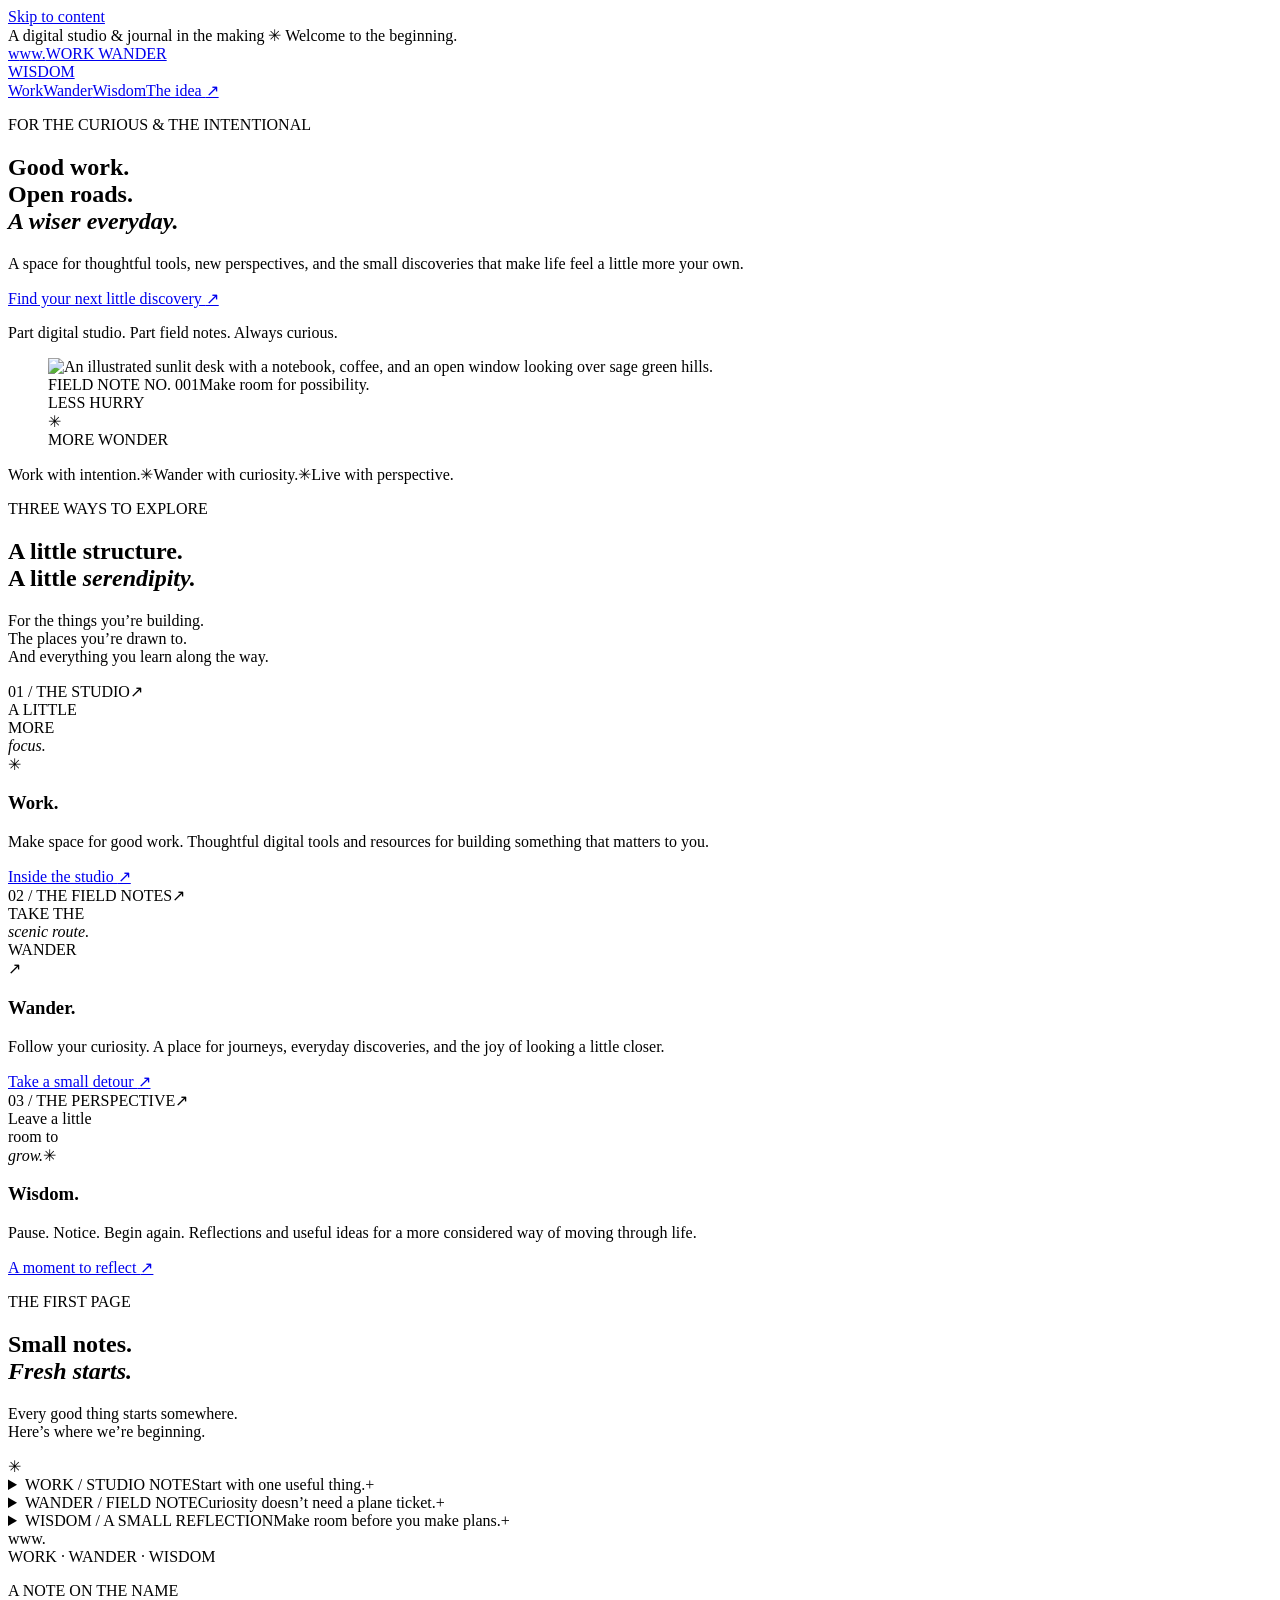
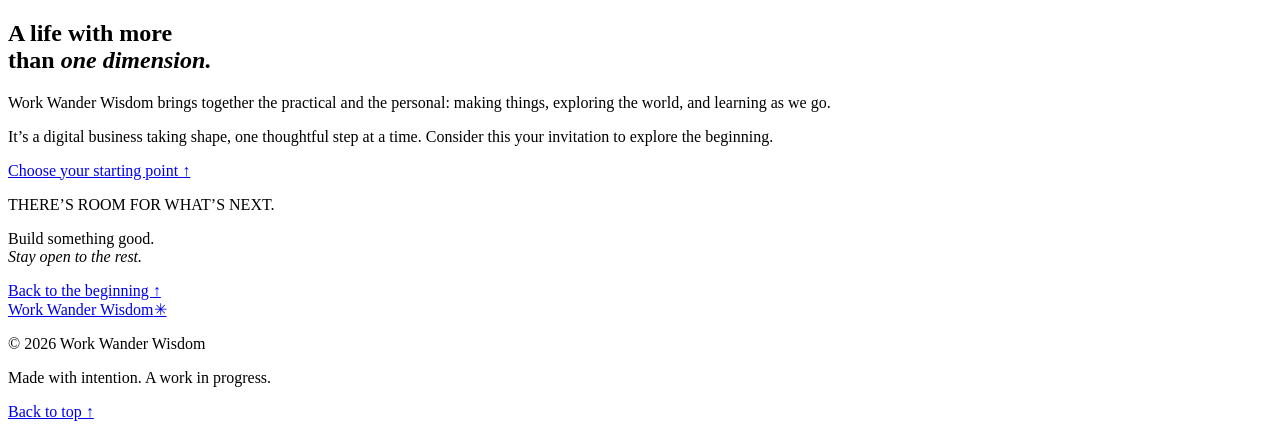
==== public/index.html @ 5a42ed20 "Prepare WWW website and scoped Firebase Hosting automation" ====
<!doctype html>
<html lang="en">
<head>
  <meta charset="utf-8">
  <meta name="viewport" content="width=device-width, initial-scale=1">
  <meta name="theme-color" content="#f7f4eb">
  <meta name="description" content="Work Wander Wisdom is a digital studio and journal in the making. Thoughtful tools, curious journeys, and ideas for a more intentional everyday.">
  <meta property="og:title" content="Work Wander Wisdom — Make room for possibility">
  <meta property="og:description" content="A digital studio. A curious journal. A little more room for a life well lived.">
  <meta property="og:type" content="website">
  <title>Work Wander Wisdom — Make room for possibility</title>
  <link rel="icon" href="/assets/favicon.svg" type="image/svg+xml">
  <link rel="stylesheet" href="/styles.css">
</head>
<body>
  <a class="skip-link" href="#main">Skip to content</a>
  <div class="announcement">A digital studio &amp; journal in the making <span aria-hidden="true">✳</span> Welcome to the beginning.</div>
  <header class="site-header wrap">
    <a class="brand" href="/" aria-label="Work Wander Wisdom home"><span class="brand-mark" aria-hidden="true">w<span>w</span>w.</span><span class="brand-name">WORK WANDER<br>WISDOM</span></a>
    <nav aria-label="Main navigation"><a href="#work">Work</a><a href="#wander">Wander</a><a href="#wisdom">Wisdom</a><a class="nav-about" href="#about">The idea <span aria-hidden="true">↗</span></a></nav>
  </header>
  <main id="main">
    <section class="hero wrap" aria-labelledby="hero-title">
      <div class="hero-copy">
        <p class="eyebrow"><span class="little-line" aria-hidden="true"></span> FOR THE CURIOUS &amp; THE INTENTIONAL</p>
        <h1 id="hero-title">Good work.<br>Open roads.<br><em>A wiser everyday.</em></h1>
        <p class="hero-description">A space for thoughtful tools, new perspectives, and the small discoveries that make life feel a little more your own.</p>
        <a class="button" href="#explore">Find your next little discovery <span aria-hidden="true">↗</span></a>
        <p class="hero-footnote">Part digital studio. Part field notes. Always curious.</p>
      </div>
      <figure class="hero-art">
        <img src="/assets/room-for-possibility.svg" width="600" height="670" alt="An illustrated sunlit desk with a notebook, coffee, and an open window looking over sage green hills.">
        <figcaption><span>FIELD NOTE NO. 001</span><span>Make room for possibility.</span></figcaption>
        <span class="art-stamp" aria-hidden="true">LESS HURRY<br><span>✳</span><br>MORE WONDER</span>
      </figure>
    </section>
    <div class="manifesto-strip"><div class="wrap"><span>Work with intention.</span><span aria-hidden="true">✳</span><span>Wander with curiosity.</span><span aria-hidden="true">✳</span><span>Live with perspective.</span></div></div>
    <section id="explore" class="explore wrap" aria-labelledby="explore-title">
      <div class="section-heading"><div><p class="eyebrow">THREE WAYS TO EXPLORE</p><h2 id="explore-title">A little structure.<br>A little <em>serendipity.</em></h2></div><p>For the things you’re building.<br>The places you’re drawn to.<br>And everything you learn along the way.</p></div>
      <div class="pillar-grid">
        <article id="work" class="pillar work">
          <div class="pillar-top"><span>01 / THE STUDIO</span><span aria-hidden="true">↗</span></div>
          <div class="pillar-illustration work-illustration" aria-hidden="true"><div class="paper paper-back"></div><div class="paper paper-front"><span>A LITTLE<br>MORE<br><i>focus.</i></span><div class="paper-lines"></div></div><span class="sunburst">✳</span></div>
          <div class="pillar-body"><h3>Work<span>.</span></h3><p>Make space for good work. Thoughtful digital tools and resources for building something that matters to you.</p><a class="text-link" href="#studio-note">Inside the studio <span aria-hidden="true">↗</span></a></div>
        </article>
        <article id="wander" class="pillar wander">
          <div class="pillar-top"><span>02 / THE FIELD NOTES</span><span aria-hidden="true">↗</span></div>
          <div class="pillar-illustration wander-illustration" aria-hidden="true"><div class="postcard"><span>TAKE THE<br><i>scenic route.</i></span><div class="postcard-sun"></div><div class="hill hill-back"></div><div class="hill hill-front"></div></div><span class="postmark">WANDER<br>↗</span></div>
          <div class="pillar-body"><h3>Wander<span>.</span></h3><p>Follow your curiosity. A place for journeys, everyday discoveries, and the joy of looking a little closer.</p><a class="text-link" href="#field-note">Take a small detour <span aria-hidden="true">↗</span></a></div>
        </article>
        <article id="wisdom" class="pillar wisdom">
          <div class="pillar-top"><span>03 / THE PERSPECTIVE</span><span aria-hidden="true">↗</span></div>
          <div class="pillar-illustration wisdom-illustration" aria-hidden="true"><div class="wisdom-circle"></div><div class="quote-paper"><span>Leave a little<br>room to<br><i>grow.</i></span><span class="quote-star">✳</span></div></div>
          <div class="pillar-body"><h3>Wisdom<span>.</span></h3><p>Pause. Notice. Begin again. Reflections and useful ideas for a more considered way of moving through life.</p><a class="text-link" href="#perspective-note">A moment to reflect <span aria-hidden="true">↗</span></a></div>
        </article>
      </div>
    </section>
    <section class="notes-section" aria-labelledby="notes-title"><div class="wrap notes-layout">
      <div class="notes-intro"><p class="eyebrow">THE FIRST PAGE</p><h2 id="notes-title">Small notes.<br><em>Fresh starts.</em></h2><p>Every good thing starts somewhere.<br>Here’s where we’re beginning.</p><span class="notes-flower" aria-hidden="true">✳</span></div>
      <div class="notes-list">
        <details id="studio-note"><summary><span class="note-category">WORK / STUDIO NOTE</span><span class="note-title">Start with one useful thing.</span><span class="note-toggle" aria-hidden="true">+</span></summary><div class="note-content"><p>A good tool gives you a little time, clarity, or breathing room. That’s the starting point for this studio: simple digital resources shaped around everyday needs.</p><p>The studio is in its early days. New tools and resources will appear here as they’re ready.</p></div></details>
        <details id="field-note"><summary><span class="note-category">WANDER / FIELD NOTE</span><span class="note-title">Curiosity doesn’t need a plane ticket.</span><span class="note-toggle" aria-hidden="true">+</span></summary><div class="note-content"><p>Take a different street. Spend ten quiet minutes in a familiar neighbourhood. Look up from your usual route. Sometimes a small change of scene is enough to find a new perspective.</p><p>This space will grow into a collection of journeys and discoveries, both near and far.</p></div></details>
        <details id="perspective-note"><summary><span class="note-category">WISDOM / A SMALL REFLECTION</span><span class="note-title">Make room before you make plans.</span><span class="note-toggle" aria-hidden="true">+</span></summary><div class="note-content"><p>Before adding something to your day, ask what you can set down. A little space can make the next step easier to see.</p><p>A question to take with you: what would you like a little more room for?</p></div></details>
      </div>
    </div></section>
    <section id="about" class="about wrap" aria-labelledby="about-title"><div class="about-mark" aria-hidden="true">w<span>w</span>w.<div>WORK · WANDER · WISDOM</div></div><div><p class="eyebrow">A NOTE ON THE NAME</p><h2 id="about-title">A life with more<br>than <em>one dimension.</em></h2><p>Work Wander Wisdom brings together the practical and the personal: making things, exploring the world, and learning as we go.</p><p>It’s a digital business taking shape, one thoughtful step at a time. Consider this your invitation to explore the beginning.</p><a class="text-link" href="#explore">Choose your starting point <span aria-hidden="true">↑</span></a></div></section>
    <section class="closing"><div class="wrap"><p class="eyebrow">THERE’S ROOM FOR WHAT’S NEXT.</p><p>Build something good.<br><em>Stay open to the rest.</em></p><a class="button button-light" href="#main">Back to the beginning <span aria-hidden="true">↑</span></a></div></section>
  </main>
  <footer class="site-footer wrap"><a class="footer-wordmark" href="/">Work Wander Wisdom<span aria-hidden="true">✳</span></a><div class="footer-bottom"><p>© 2026 Work Wander Wisdom</p><p>Made with intention. A work in progress.</p><a href="#main">Back to top ↑</a></div></footer>
</body>
</html>
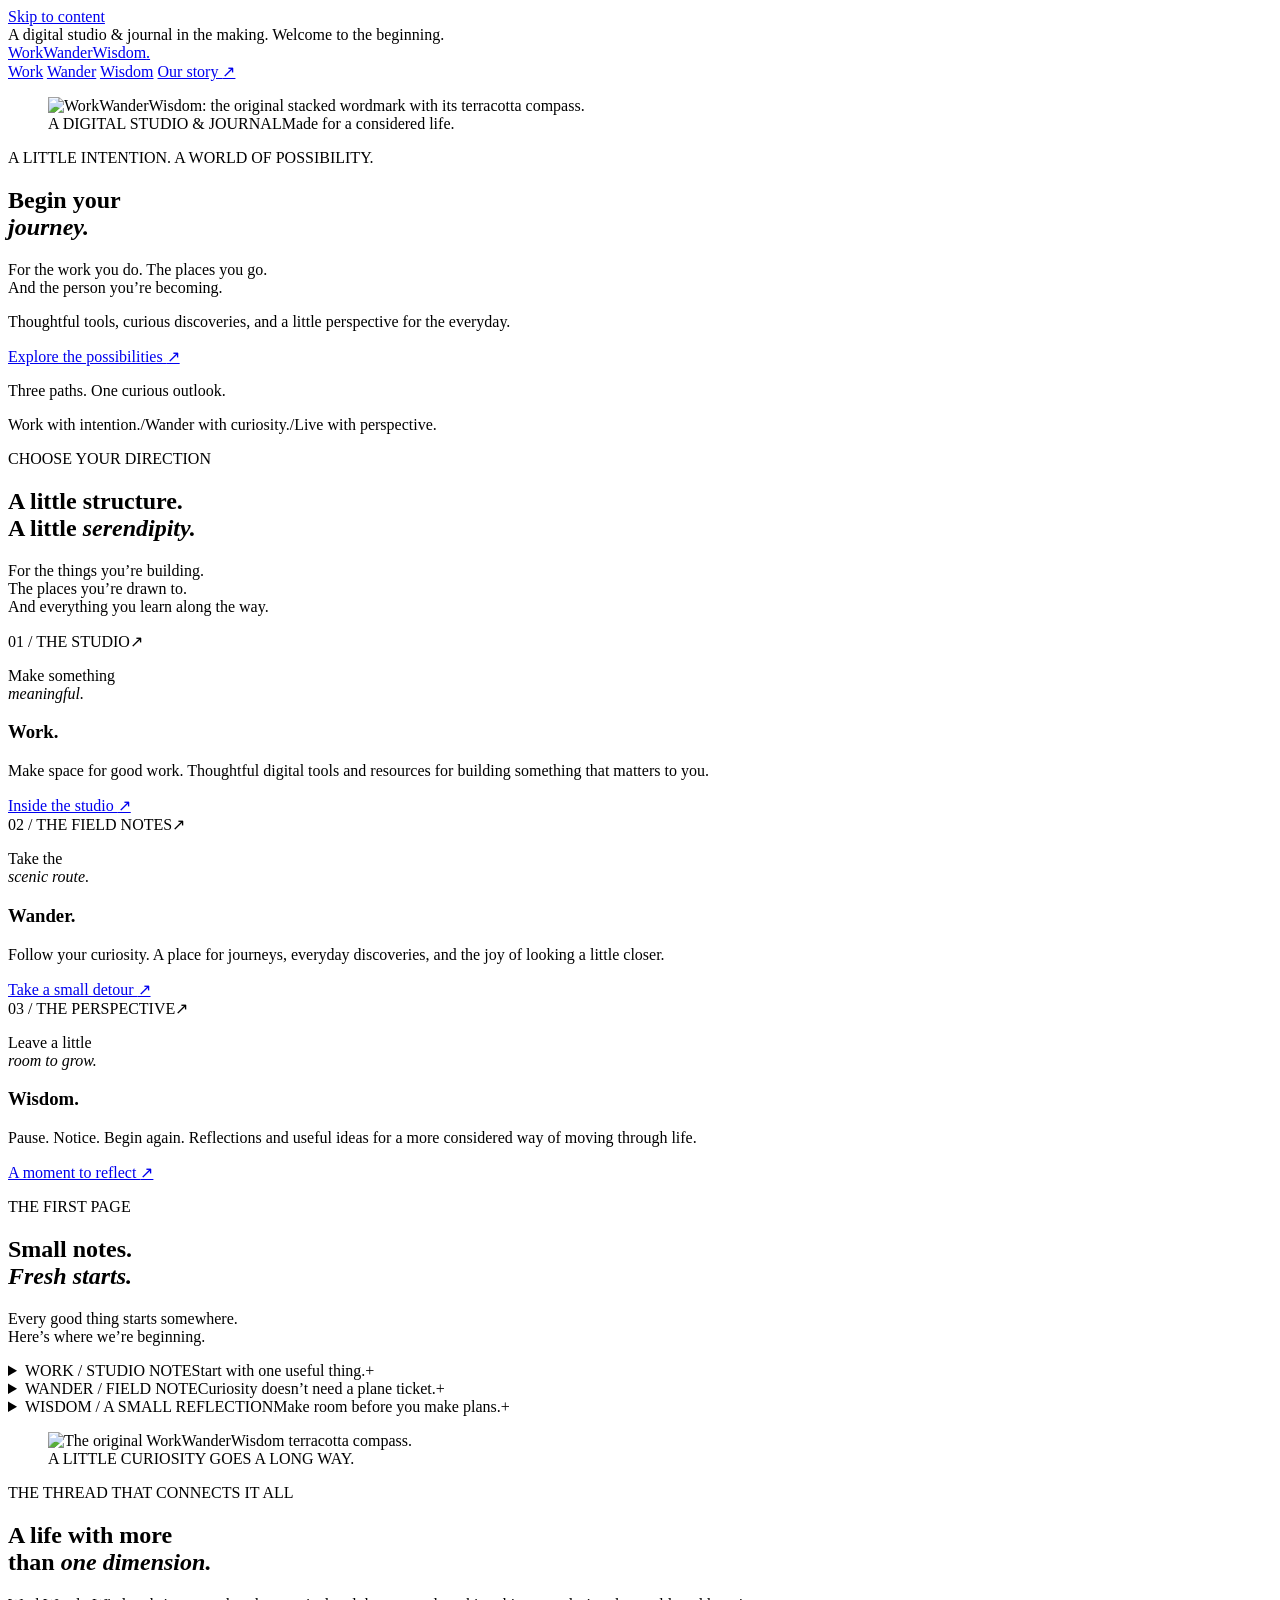
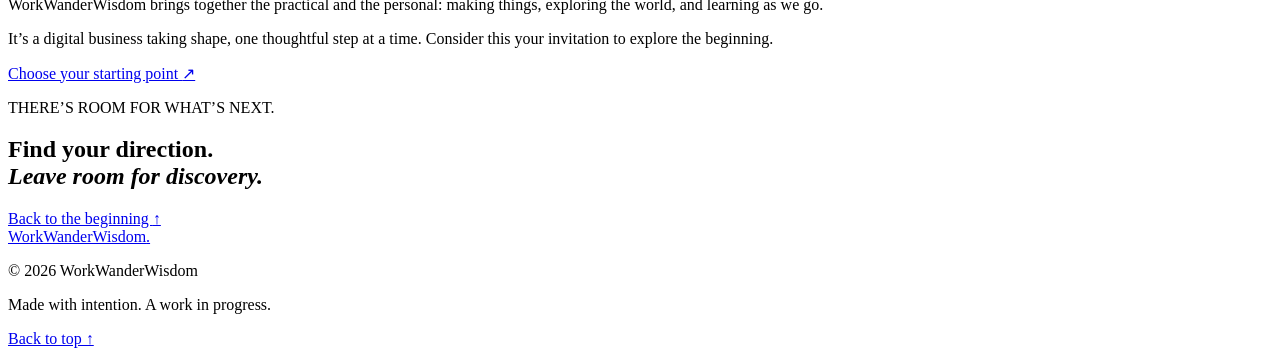
==== commit 3f317862: "Align WorkWanderWisdom design with official brand artwork" ====
--- a/public/index.html
+++ b/public/index.html
@@ -3,69 +3,82 @@
 <head>
   <meta charset="utf-8">
   <meta name="viewport" content="width=device-width, initial-scale=1">
-  <meta name="theme-color" content="#f7f4eb">
-  <meta name="description" content="Work Wander Wisdom is a digital studio and journal in the making. Thoughtful tools, curious journeys, and ideas for a more intentional everyday.">
-  <meta property="og:title" content="Work Wander Wisdom — Make room for possibility">
-  <meta property="og:description" content="A digital studio. A curious journal. A little more room for a life well lived.">
+  <meta name="theme-color" content="#faf5ed">
+  <meta name="description" content="WorkWanderWisdom is a digital studio and journal in the making. Thoughtful tools, curious journeys, and ideas for a more intentional everyday.">
+  <meta property="og:title" content="WorkWanderWisdom — Begin your journey">
+  <meta property="og:description" content="A digital studio. A curious journal. A considered approach to work, exploration, and everyday life.">
   <meta property="og:type" content="website">
-  <title>Work Wander Wisdom — Make room for possibility</title>
-  <link rel="icon" href="/assets/favicon.svg" type="image/svg+xml">
+  <title>WorkWanderWisdom — Begin your journey</title>
+  <link rel="icon" href="/assets/terracotta-compass.png" type="image/png">
   <link rel="stylesheet" href="/styles.css">
 </head>
 <body>
   <a class="skip-link" href="#main">Skip to content</a>
-  <div class="announcement">A digital studio &amp; journal in the making <span aria-hidden="true">✳</span> Welcome to the beginning.</div>
+  <div class="announcement">A digital studio &amp; journal in the making. <span>Welcome to the beginning.</span></div>
   <header class="site-header wrap">
-    <a class="brand" href="/" aria-label="Work Wander Wisdom home"><span class="brand-mark" aria-hidden="true">w<span>w</span>w.</span><span class="brand-name">WORK WANDER<br>WISDOM</span></a>
-    <nav aria-label="Main navigation"><a href="#work">Work</a><a href="#wander">Wander</a><a href="#wisdom">Wisdom</a><a class="nav-about" href="#about">The idea <span aria-hidden="true">↗</span></a></nav>
+    <a class="brand" href="/" aria-label="WorkWanderWisdom home">WorkWanderWisdom<span aria-hidden="true">.</span></a>
+    <nav aria-label="Main navigation">
+      <a href="#work">Work</a>
+      <a href="#wander">Wander</a>
+      <a href="#wisdom">Wisdom</a>
+      <a class="nav-about" href="#about">Our story <span aria-hidden="true">↗</span></a>
+    </nav>
   </header>
   <main id="main">
     <section class="hero wrap" aria-labelledby="hero-title">
+      <figure class="brand-presentation">
+        <img src="/assets/workwanderwisdom-logo.png" width="1024" height="1024" fetchpriority="high" alt="WorkWanderWisdom: the original stacked wordmark with its terracotta compass.">
+        <figcaption><span>A DIGITAL STUDIO &amp; JOURNAL</span><span>Made for a considered life.</span></figcaption>
+      </figure>
       <div class="hero-copy">
-        <p class="eyebrow"><span class="little-line" aria-hidden="true"></span> FOR THE CURIOUS &amp; THE INTENTIONAL</p>
-        <h1 id="hero-title">Good work.<br>Open roads.<br><em>A wiser everyday.</em></h1>
-        <p class="hero-description">A space for thoughtful tools, new perspectives, and the small discoveries that make life feel a little more your own.</p>
-        <a class="button" href="#explore">Find your next little discovery <span aria-hidden="true">↗</span></a>
-        <p class="hero-footnote">Part digital studio. Part field notes. Always curious.</p>
+        <p class="eyebrow">A LITTLE INTENTION. A WORLD OF POSSIBILITY.</p>
+        <h1 id="hero-title">Begin your<br><em>journey.</em></h1>
+        <p class="hero-description">For the work you do. The places you go.<br class="desktop-break"> And the person you’re becoming.</p>
+        <p class="hero-detail">Thoughtful tools, curious discoveries, and a little perspective for the everyday.</p>
+        <a class="button" href="#explore">Explore the possibilities <span aria-hidden="true">↗</span></a>
+        <p class="hero-footnote">Three paths. One curious outlook.</p>
       </div>
-      <figure class="hero-art">
-        <img src="/assets/room-for-possibility.svg" width="600" height="670" alt="An illustrated sunlit desk with a notebook, coffee, and an open window looking over sage green hills.">
-        <figcaption><span>FIELD NOTE NO. 001</span><span>Make room for possibility.</span></figcaption>
-        <span class="art-stamp" aria-hidden="true">LESS HURRY<br><span>✳</span><br>MORE WONDER</span>
-      </figure>
     </section>
-    <div class="manifesto-strip"><div class="wrap"><span>Work with intention.</span><span aria-hidden="true">✳</span><span>Wander with curiosity.</span><span aria-hidden="true">✳</span><span>Live with perspective.</span></div></div>
+    <div class="manifesto-strip"><div class="wrap"><span>Work with intention.</span><span class="separator" aria-hidden="true">/</span><span>Wander with curiosity.</span><span class="separator" aria-hidden="true">/</span><span>Live with perspective.</span></div></div>
     <section id="explore" class="explore wrap" aria-labelledby="explore-title">
-      <div class="section-heading"><div><p class="eyebrow">THREE WAYS TO EXPLORE</p><h2 id="explore-title">A little structure.<br>A little <em>serendipity.</em></h2></div><p>For the things you’re building.<br>The places you’re drawn to.<br>And everything you learn along the way.</p></div>
+      <div class="section-heading">
+        <div><p class="eyebrow">CHOOSE YOUR DIRECTION</p><h2 id="explore-title">A little structure.<br>A little <em>serendipity.</em></h2></div>
+        <p>For the things you’re building.<br>The places you’re drawn to.<br>And everything you learn along the way.</p>
+      </div>
       <div class="pillar-grid">
-        <article id="work" class="pillar work">
+        <article id="work" class="pillar">
           <div class="pillar-top"><span>01 / THE STUDIO</span><span aria-hidden="true">↗</span></div>
-          <div class="pillar-illustration work-illustration" aria-hidden="true"><div class="paper paper-back"></div><div class="paper paper-front"><span>A LITTLE<br>MORE<br><i>focus.</i></span><div class="paper-lines"></div></div><span class="sunburst">✳</span></div>
+          <p class="pillar-phrase">Make something<br><em>meaningful.</em></p>
           <div class="pillar-body"><h3>Work<span>.</span></h3><p>Make space for good work. Thoughtful digital tools and resources for building something that matters to you.</p><a class="text-link" href="#studio-note">Inside the studio <span aria-hidden="true">↗</span></a></div>
         </article>
-        <article id="wander" class="pillar wander">
+        <article id="wander" class="pillar">
           <div class="pillar-top"><span>02 / THE FIELD NOTES</span><span aria-hidden="true">↗</span></div>
-          <div class="pillar-illustration wander-illustration" aria-hidden="true"><div class="postcard"><span>TAKE THE<br><i>scenic route.</i></span><div class="postcard-sun"></div><div class="hill hill-back"></div><div class="hill hill-front"></div></div><span class="postmark">WANDER<br>↗</span></div>
+          <p class="pillar-phrase">Take the<br><em>scenic route.</em></p>
           <div class="pillar-body"><h3>Wander<span>.</span></h3><p>Follow your curiosity. A place for journeys, everyday discoveries, and the joy of looking a little closer.</p><a class="text-link" href="#field-note">Take a small detour <span aria-hidden="true">↗</span></a></div>
         </article>
-        <article id="wisdom" class="pillar wisdom">
+        <article id="wisdom" class="pillar">
           <div class="pillar-top"><span>03 / THE PERSPECTIVE</span><span aria-hidden="true">↗</span></div>
-          <div class="pillar-illustration wisdom-illustration" aria-hidden="true"><div class="wisdom-circle"></div><div class="quote-paper"><span>Leave a little<br>room to<br><i>grow.</i></span><span class="quote-star">✳</span></div></div>
+          <p class="pillar-phrase">Leave a little<br><em>room to grow.</em></p>
           <div class="pillar-body"><h3>Wisdom<span>.</span></h3><p>Pause. Notice. Begin again. Reflections and useful ideas for a more considered way of moving through life.</p><a class="text-link" href="#perspective-note">A moment to reflect <span aria-hidden="true">↗</span></a></div>
         </article>
       </div>
     </section>
-    <section class="notes-section" aria-labelledby="notes-title"><div class="wrap notes-layout">
-      <div class="notes-intro"><p class="eyebrow">THE FIRST PAGE</p><h2 id="notes-title">Small notes.<br><em>Fresh starts.</em></h2><p>Every good thing starts somewhere.<br>Here’s where we’re beginning.</p><span class="notes-flower" aria-hidden="true">✳</span></div>
-      <div class="notes-list">
-        <details id="studio-note"><summary><span class="note-category">WORK / STUDIO NOTE</span><span class="note-title">Start with one useful thing.</span><span class="note-toggle" aria-hidden="true">+</span></summary><div class="note-content"><p>A good tool gives you a little time, clarity, or breathing room. That’s the starting point for this studio: simple digital resources shaped around everyday needs.</p><p>The studio is in its early days. New tools and resources will appear here as they’re ready.</p></div></details>
-        <details id="field-note"><summary><span class="note-category">WANDER / FIELD NOTE</span><span class="note-title">Curiosity doesn’t need a plane ticket.</span><span class="note-toggle" aria-hidden="true">+</span></summary><div class="note-content"><p>Take a different street. Spend ten quiet minutes in a familiar neighbourhood. Look up from your usual route. Sometimes a small change of scene is enough to find a new perspective.</p><p>This space will grow into a collection of journeys and discoveries, both near and far.</p></div></details>
-        <details id="perspective-note"><summary><span class="note-category">WISDOM / A SMALL REFLECTION</span><span class="note-title">Make room before you make plans.</span><span class="note-toggle" aria-hidden="true">+</span></summary><div class="note-content"><p>Before adding something to your day, ask what you can set down. A little space can make the next step easier to see.</p><p>A question to take with you: what would you like a little more room for?</p></div></details>
+    <section class="notes-section" aria-labelledby="notes-title">
+      <div class="wrap notes-layout">
+        <div class="notes-intro"><p class="eyebrow">THE FIRST PAGE</p><h2 id="notes-title">Small notes.<br><em>Fresh starts.</em></h2><p>Every good thing starts somewhere.<br>Here’s where we’re beginning.</p><span class="editorial-rule" aria-hidden="true"></span></div>
+        <div class="notes-list">
+          <details id="studio-note"><summary><span class="note-category">WORK / STUDIO NOTE</span><span class="note-title">Start with one useful thing.</span><span class="note-toggle" aria-hidden="true">+</span></summary><div class="note-content"><p>A good tool gives you a little time, clarity, or breathing room. That’s the starting point for this studio: simple digital resources shaped around everyday needs.</p><p>The studio is in its early days. New tools and resources will appear here as they’re ready.</p></div></details>
+          <details id="field-note"><summary><span class="note-category">WANDER / FIELD NOTE</span><span class="note-title">Curiosity doesn’t need a plane ticket.</span><span class="note-toggle" aria-hidden="true">+</span></summary><div class="note-content"><p>Take a different street. Spend ten quiet minutes in a familiar neighbourhood. Look up from your usual route. Sometimes a small change of scene is enough to find a new perspective.</p><p>This space will grow into a collection of journeys and discoveries, both near and far.</p></div></details>
+          <details id="perspective-note"><summary><span class="note-category">WISDOM / A SMALL REFLECTION</span><span class="note-title">Make room before you make plans.</span><span class="note-toggle" aria-hidden="true">+</span></summary><div class="note-content"><p>Before adding something to your day, ask what you can set down. A little space can make the next step easier to see.</p><p>A question to take with you: what would you like a little more room for?</p></div></details>
+        </div>
       </div>
-    </div></section>
-    <section id="about" class="about wrap" aria-labelledby="about-title"><div class="about-mark" aria-hidden="true">w<span>w</span>w.<div>WORK · WANDER · WISDOM</div></div><div><p class="eyebrow">A NOTE ON THE NAME</p><h2 id="about-title">A life with more<br>than <em>one dimension.</em></h2><p>Work Wander Wisdom brings together the practical and the personal: making things, exploring the world, and learning as we go.</p><p>It’s a digital business taking shape, one thoughtful step at a time. Consider this your invitation to explore the beginning.</p><a class="text-link" href="#explore">Choose your starting point <span aria-hidden="true">↑</span></a></div></section>
-    <section class="closing"><div class="wrap"><p class="eyebrow">THERE’S ROOM FOR WHAT’S NEXT.</p><p>Build something good.<br><em>Stay open to the rest.</em></p><a class="button button-light" href="#main">Back to the beginning <span aria-hidden="true">↑</span></a></div></section>
+    </section>
+    <section id="about" class="about wrap" aria-labelledby="about-title">
+      <figure class="compass-presentation"><img src="/assets/terracotta-compass.png" width="1024" height="1024" loading="lazy" alt="The original WorkWanderWisdom terracotta compass."><figcaption>A LITTLE CURIOSITY GOES A LONG WAY.</figcaption></figure>
+      <div><p class="eyebrow">THE THREAD THAT CONNECTS IT ALL</p><h2 id="about-title">A life with more<br>than <em>one dimension.</em></h2><p>WorkWanderWisdom brings together the practical and the personal: making things, exploring the world, and learning as we go.</p><p>It’s a digital business taking shape, one thoughtful step at a time. Consider this your invitation to explore the beginning.</p><a class="text-link" href="#explore">Choose your starting point <span aria-hidden="true">↗</span></a></div>
+    </section>
+    <section class="closing"><div class="wrap"><p class="eyebrow">THERE’S ROOM FOR WHAT’S NEXT.</p><h2>Find your direction.<br><em>Leave room for discovery.</em></h2><a class="button button-light" href="#main">Back to the beginning <span aria-hidden="true">↑</span></a></div></section>
   </main>
-  <footer class="site-footer wrap"><a class="footer-wordmark" href="/">Work Wander Wisdom<span aria-hidden="true">✳</span></a><div class="footer-bottom"><p>© 2026 Work Wander Wisdom</p><p>Made with intention. A work in progress.</p><a href="#main">Back to top ↑</a></div></footer>
+  <footer class="site-footer wrap"><a class="footer-wordmark" href="/">WorkWanderWisdom<span aria-hidden="true">.</span></a><div class="footer-bottom"><p>© 2026 WorkWanderWisdom</p><p>Made with intention. A work in progress.</p><a href="#main">Back to top ↑</a></div></footer>
 </body>
 </html>
